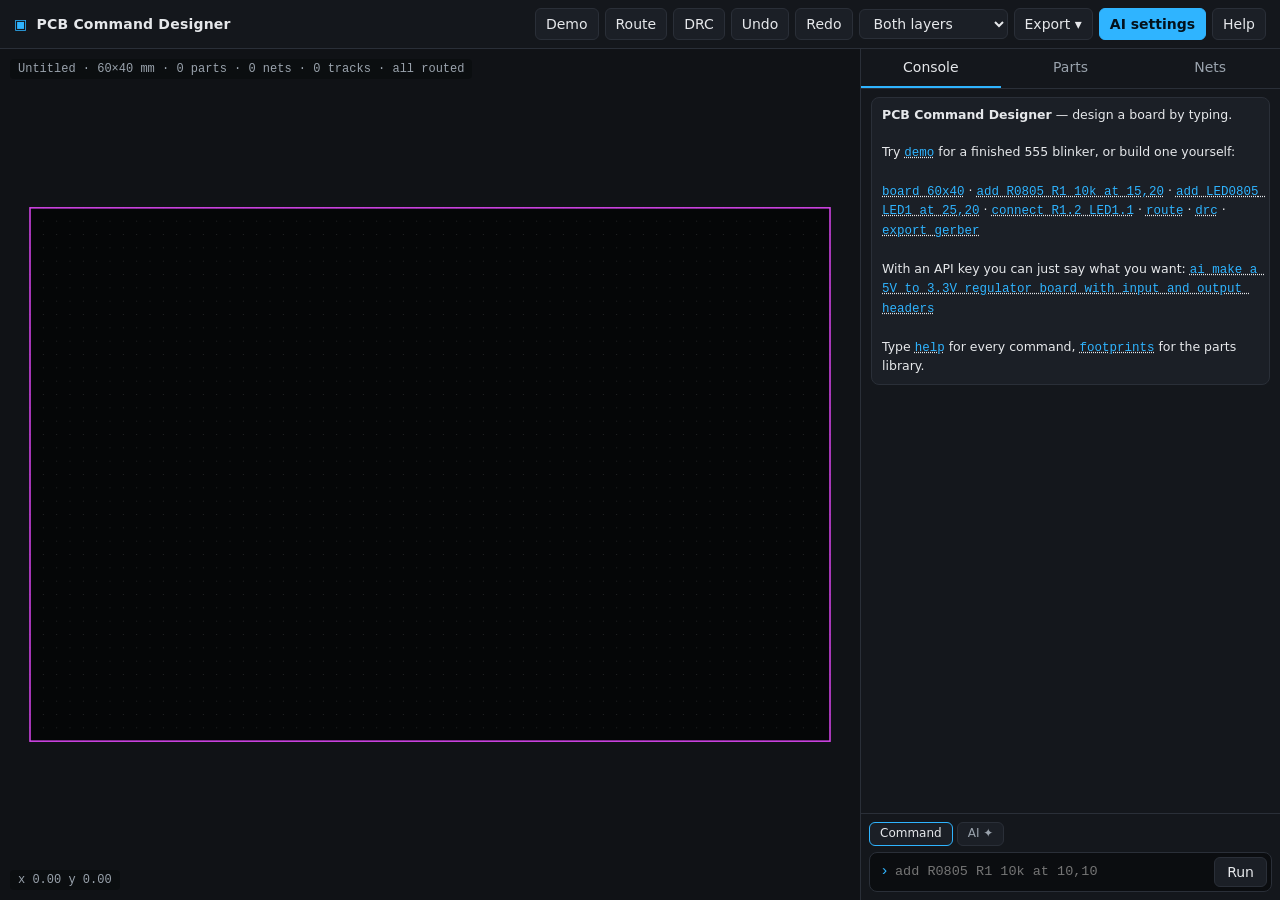
==== pcb-designer/index.html @ e4c23c31 "Add PCB Command Designer: command-driven PCB layout tool with AI mode A static, dependency-free web " ====
<!DOCTYPE html>
<html lang="en">
<head>
  <meta charset="UTF-8">
  <meta name="viewport" content="width=device-width, initial-scale=1.0">
  <title>PCB Command Designer</title>
  <meta name="description" content="Design printed circuit boards by typing commands or asking an AI. Autorouter, DRC, Gerber export.">
  <link rel="stylesheet" href="css/style.css">
</head>
<body>
  <header class="topbar">
    <div class="brand"><span class="logo" aria-hidden="true">▣</span> PCB Command Designer</div>
    <nav class="tools" aria-label="Toolbar">
      <button data-cmd="demo" title="Build a 555 LED blinker example">Demo</button>
      <button data-cmd="route" title="Autoroute all nets">Route</button>
      <button data-cmd="drc" title="Design rule check">DRC</button>
      <button data-cmd="undo" title="Undo (Ctrl+Z)">Undo</button>
      <button data-cmd="redo" title="Redo (Ctrl+Y)">Redo</button>
      <select id="layerSel" aria-label="Layer in front">
        <option value="all">Both layers</option>
        <option value="top">Top in front</option>
        <option value="bottom">Bottom in front</option>
      </select>
      <div class="menu">
        <button id="exportBtn" aria-haspopup="true" aria-expanded="false">Export ▾</button>
        <div class="menu-list" id="exportMenu" hidden>
          <button data-cmd="export gerber">Gerber + drill (.zip)</button>
          <button data-cmd="export svg">Image (.svg)</button>
          <button data-cmd="export png">Image (.png)</button>
          <button data-cmd="export bom">Bill of materials (.csv)</button>
          <button data-cmd="export json">Project (.json)</button>
          <button data-cmd="open">Open project…</button>
        </div>
      </div>
      <button id="aiBtn" class="accent">AI settings</button>
      <button data-cmd="help">Help</button>
    </nav>
  </header>

  <main class="workspace">
    <section class="canvas-wrap" id="canvasWrap">
      <canvas id="board" tabindex="0" aria-label="PCB canvas"></canvas>
      <div class="hud" id="hud">x 0.00  y 0.00</div>
      <div class="status" id="status"></div>
    </section>

    <aside class="side">
      <div class="tabs" role="tablist">
        <button role="tab" class="tab active" data-tab="console">Console</button>
        <button role="tab" class="tab" data-tab="parts">Parts</button>
        <button role="tab" class="tab" data-tab="nets">Nets</button>
      </div>
      <div class="panel" id="panel-console"><div id="log" aria-live="polite"></div></div>
      <div class="panel" id="panel-parts" hidden></div>
      <div class="panel" id="panel-nets" hidden></div>

      <form id="cmdForm" autocomplete="off">
        <div class="mode" role="radiogroup" aria-label="Input mode">
          <button type="button" class="mode-btn active" data-mode="cmd">Command</button>
          <button type="button" class="mode-btn" data-mode="ai">AI ✦</button>
        </div>
        <div class="cmdline">
          <span class="prompt" id="prompt">›</span>
          <input id="cmd" spellcheck="false" placeholder="add R0805 R1 10k at 10,10">
          <button type="submit" class="run">Run</button>
        </div>
      </form>
    </aside>
  </main>

  <dialog id="aiDialog">
    <form method="dialog" class="dlg">
      <h2>AI settings</h2>
      <p>The AI turns plain language (English, বাংলা or Banglish) into designer commands using Claude.
        Paste an Anthropic API key from <a href="https://console.anthropic.com/" target="_blank" rel="noopener">console.anthropic.com</a>.
        The key is sent only to the Anthropic API, straight from your browser.</p>
      <label>API key <input id="aiKey" type="password" placeholder="sk-ant-..." autocomplete="off"></label>
      <label>Model
        <select id="aiModel">
          <option value="claude-opus-5-5">Claude Opus 5.5 (best)</option>
          <option value="claude-sonnet-5-5">Claude Sonnet 5.5 (faster)</option>
          <option value="claude-haiku-5-5">Claude Haiku 5.5 (cheapest)</option>
        </select>
      </label>
      <label class="check"><input id="aiRemember" type="checkbox"> Remember the key in this browser</label>
      <p class="note">Only use your own key on your own device. Anyone who can open this browser profile could read a remembered key.</p>
      <div class="dlg-actions">
        <button value="cancel">Cancel</button>
        <button value="save" class="accent" id="aiSave">Save</button>
      </div>
    </form>
  </dialog>

  <dialog id="helpDialog">
    <div class="dlg wide">
      <h2>Commands</h2>
      <div id="helpBody"></div>
      <div class="dlg-actions"><button id="helpClose" class="accent">Close</button></div>
    </div>
  </dialog>

  <input type="file" id="fileInput" accept=".json,application/json" hidden>
  <script type="module" src="js/main.js"></script>
</body>
</html>
---- pcb-designer/css/style.css ----
:root {
  --bg: #0b0d10;
  --panel: #14171c;
  --panel-2: #1b1f26;
  --line: #2a2f38;
  --text: #e6e8eb;
  --muted: #9aa3ad;
  --accent: #2fb4ff;
  --accent-ink: #04121c;
  --ok: #4ade80;
  --err: #ff6b6b;
  --ai: #c4a7ff;
  --mono: ui-monospace, SFMono-Regular, Menlo, Consolas, "Liberation Mono", monospace;
  --sans: system-ui, -apple-system, "Segoe UI", Roboto, "Noto Sans Bengali", sans-serif;
  color-scheme: dark;
}
* { box-sizing: border-box; }
html, body { height: 100%; margin: 0; }
body { background: var(--bg); color: var(--text); font: 14px/1.45 var(--sans); display: flex; flex-direction: column; overflow: hidden; }
button, select, input { font: inherit; color: inherit; }
button, select {
  background: var(--panel-2); border: 1px solid var(--line); border-radius: 6px; padding: 5px 10px; cursor: pointer;
}
button:hover, select:hover { border-color: #3c4350; background: #222731; }
button:focus-visible, select:focus-visible, input:focus-visible, canvas:focus-visible { outline: 2px solid var(--accent); outline-offset: 1px; }
.accent { background: var(--accent); color: var(--accent-ink); border-color: var(--accent); font-weight: 600; }
.accent:hover { background: #5cc4ff; border-color: #5cc4ff; }

.topbar { display: flex; align-items: center; gap: 12px; padding: 8px 14px; background: var(--panel); border-bottom: 1px solid var(--line); flex-wrap: wrap; }
.brand { font-weight: 700; letter-spacing: .2px; white-space: nowrap; }
.logo { color: var(--accent); margin-right: 4px; }
.tools { display: flex; gap: 6px; flex-wrap: wrap; margin-left: auto; align-items: center; }
.menu { position: relative; }
.menu-list { position: absolute; right: 0; top: calc(100% + 4px); background: var(--panel); border: 1px solid var(--line); border-radius: 8px; padding: 4px; z-index: 20; min-width: 220px; box-shadow: 0 8px 28px rgba(0,0,0,.45); }
.menu-list button { display: block; width: 100%; text-align: left; border: 0; background: transparent; }
.menu-list button:hover { background: var(--panel-2); }

.workspace { flex: 1; display: grid; grid-template-columns: minmax(0, 1fr) 420px; min-height: 0; }
.canvas-wrap { position: relative; min-width: 0; min-height: 0; }
#board { position: absolute; inset: 0; width: 100%; height: 100%; display: block; cursor: crosshair; touch-action: none; }
.hud, .status { position: absolute; left: 10px; font: 12px var(--mono); color: var(--muted); background: rgba(11,13,16,.8); padding: 3px 8px; border-radius: 4px; pointer-events: none; }
.hud { bottom: 10px; }
.status { top: 10px; }

.side { display: flex; flex-direction: column; min-height: 0; border-left: 1px solid var(--line); background: var(--panel); }
.tabs { display: flex; border-bottom: 1px solid var(--line); }
.tab { flex: 1; border: 0; border-radius: 0; background: transparent; padding: 8px; color: var(--muted); border-bottom: 2px solid transparent; }
.tab.active { color: var(--text); border-bottom-color: var(--accent); }
.panel { flex: 1; overflow: auto; min-height: 0; padding: 8px 10px; }
#log { font: 12.5px/1.5 var(--mono); white-space: pre-wrap; word-break: break-word; }
.l-cmd { color: var(--text); margin-top: 6px; }
.l-cmd::before { content: "› "; color: var(--accent); }
.l-ok { color: var(--ok); }
.l-err { color: var(--err); }
.l-info { color: var(--muted); }
.l-ai { color: var(--ai); }
.l-ai.l-cmd::before { content: "✦ "; color: var(--ai); }
.l-welcome { color: var(--text); border: 1px solid var(--line); background: var(--panel-2); border-radius: 8px; padding: 8px 10px; margin-bottom: 6px; font-family: var(--sans); }
.l-welcome code, .help-cmd code { font-family: var(--mono); color: var(--accent); }
.example { cursor: pointer; text-decoration: underline dotted; }

.list { width: 100%; border-collapse: collapse; font: 12.5px var(--mono); }
.list td, .list th { padding: 4px 6px; border-bottom: 1px solid var(--line); text-align: left; vertical-align: top; }
.list th { color: var(--muted); font-weight: 500; }
.list tr:hover td { background: var(--panel-2); cursor: pointer; }
.empty { color: var(--muted); font-size: 13px; }

#cmdForm { border-top: 1px solid var(--line); padding: 8px; display: flex; flex-direction: column; gap: 6px; }
.mode { display: flex; gap: 4px; }
.mode-btn { padding: 2px 10px; font-size: 12px; color: var(--muted); }
.mode-btn.active { color: var(--text); border-color: var(--accent); }
.mode-btn[data-mode="ai"].active { border-color: var(--ai); color: var(--ai); }
.cmdline { display: flex; align-items: center; gap: 6px; background: var(--bg); border: 1px solid var(--line); border-radius: 8px; padding: 4px 4px 4px 10px; }
.prompt { color: var(--accent); font: 15px var(--mono); }
.ai-mode .prompt { color: var(--ai); }
#cmd { flex: 1; min-width: 0; background: transparent; border: 0; outline: none; font: 13.5px var(--mono); padding: 6px 0; }
.run { padding: 4px 12px; }

dialog { background: var(--panel); color: var(--text); border: 1px solid var(--line); border-radius: 12px; padding: 0; max-width: min(560px, calc(100vw - 32px)); }
dialog::backdrop { background: rgba(0,0,0,.6); }
.dlg { padding: 18px 20px; display: flex; flex-direction: column; gap: 10px; }
.dlg.wide { max-width: 760px; }
#helpDialog { max-width: min(780px, calc(100vw - 32px)); max-height: calc(100vh - 48px); }
.dlg h2 { margin: 0; font-size: 18px; }
.dlg p { margin: 0; color: var(--muted); }
.dlg a { color: var(--accent); }
.dlg label { display: flex; flex-direction: column; gap: 4px; font-size: 13px; color: var(--muted); }
.dlg label.check { flex-direction: row; align-items: center; gap: 8px; }
.dlg input[type=password], .dlg select { background: var(--bg); border: 1px solid var(--line); border-radius: 6px; padding: 7px 9px; color: var(--text); }
.note { font-size: 12px; }
.dlg-actions { display: flex; justify-content: flex-end; gap: 8px; margin-top: 6px; }
#helpBody h3 { font-size: 13px; text-transform: uppercase; letter-spacing: .06em; color: var(--muted); margin: 14px 0 4px; }
.help-cmd { display: grid; grid-template-columns: minmax(0, 1fr); gap: 1px; padding: 5px 0; border-bottom: 1px solid var(--line); }
.help-cmd span { color: var(--muted); font-size: 13px; }

@media (max-width: 900px) {
  body { overflow: auto; }
  .workspace { grid-template-columns: 1fr; grid-template-rows: 55vh auto; }
  .side { border-left: 0; border-top: 1px solid var(--line); min-height: 45vh; }
  .topbar { padding: 8px 16px; }
  .tools { margin-left: 0; }
}
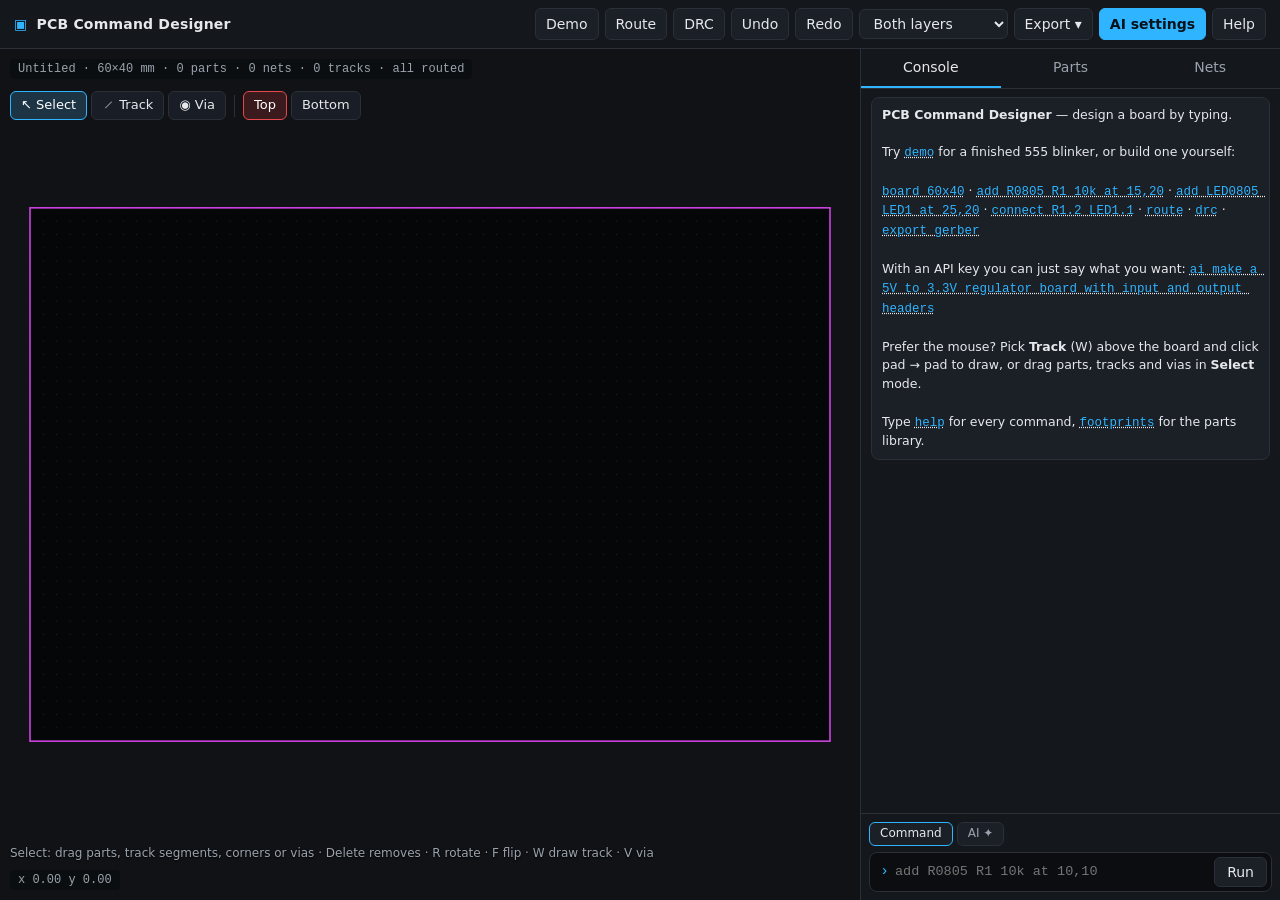
==== commit 237a7526: "Add hand-editing tools: draw tracks, place vias, drag and delete copper The board can now be edited " ====
--- a/pcb-designer/index.html
+++ b/pcb-designer/index.html
@@ -42,6 +42,21 @@
       <canvas id="board" tabindex="0" aria-label="PCB canvas"></canvas>
       <div class="hud" id="hud">x 0.00  y 0.00</div>
       <div class="status" id="status"></div>
+      <div class="palette" role="toolbar" aria-label="Drawing tools">
+        <button data-tool="select" class="active" title="Select and move (S)"><span aria-hidden="true">↖</span> Select</button>
+        <button data-tool="track" title="Draw a track (W)"><span aria-hidden="true">⟋</span> Track</button>
+        <button data-tool="via" title="Place a via (V)"><span aria-hidden="true">◉</span> Via</button>
+        <span class="sep" aria-hidden="true"></span>
+        <button data-dl="top" class="lay lay-top active" title="Draw on top copper (L)">Top</button>
+        <button data-dl="bottom" class="lay lay-bottom" title="Draw on bottom copper (L)">Bottom</button>
+        <span id="draftBtns" hidden>
+          <span class="sep" aria-hidden="true"></span>
+          <button id="viaBtn" title="Drop a via here and switch layer (V)">+ Via</button>
+          <button id="finishBtn" class="accent" title="Finish the track (Enter)">✓ Finish</button>
+          <button id="cancelBtn" title="Cancel the track (Esc)">✕</button>
+        </span>
+      </div>
+      <div class="hint" id="hint"></div>
     </section>
 
     <aside class="side">
--- a/pcb-designer/css/style.css
+++ b/pcb-designer/css/style.css
@@ -40,7 +40,18 @@
 #board { position: absolute; inset: 0; width: 100%; height: 100%; display: block; cursor: crosshair; touch-action: none; }
 .hud, .status { position: absolute; left: 10px; font: 12px var(--mono); color: var(--muted); background: rgba(11,13,16,.8); padding: 3px 8px; border-radius: 4px; pointer-events: none; }
 .hud { bottom: 10px; }
-.status { top: 10px; }
+.palette { position: absolute; top: 42px; left: 10px; right: 10px; display: flex; flex-wrap: wrap; gap: 4px; align-items: center; pointer-events: none; }
+.palette > *, .palette #draftBtns > * { pointer-events: auto; }
+.palette #draftBtns { display: inline-flex; gap: 4px; align-items: center; }
+.palette #draftBtns[hidden] { display: none; }
+.palette button { background: rgba(27,31,38,.92); padding: 4px 10px; font-size: 13px; }
+.palette button.active { border-color: var(--accent); color: #fff; background: #1d3445; }
+.palette button.accent { background: var(--accent); color: var(--accent-ink); border-color: var(--accent); }
+.palette .lay-top.active { border-color: #e5484d; background: #3a1a1c; }
+.palette .lay-bottom.active { border-color: #3d7bf5; background: #18233d; }
+.palette .sep { width: 1px; height: 22px; background: var(--line); margin: 0 4px; }
+.hint { position: absolute; left: 10px; right: 10px; bottom: 38px; font-size: 12px; color: var(--muted); pointer-events: none; text-shadow: 0 1px 2px #000; }
+.status { top: 10px; max-width: calc(100% - 20px); white-space: nowrap; overflow: hidden; text-overflow: ellipsis; }
 
 .side { display: flex; flex-direction: column; min-height: 0; border-left: 1px solid var(--line); background: var(--panel); }
 .tabs { display: flex; border-bottom: 1px solid var(--line); }
